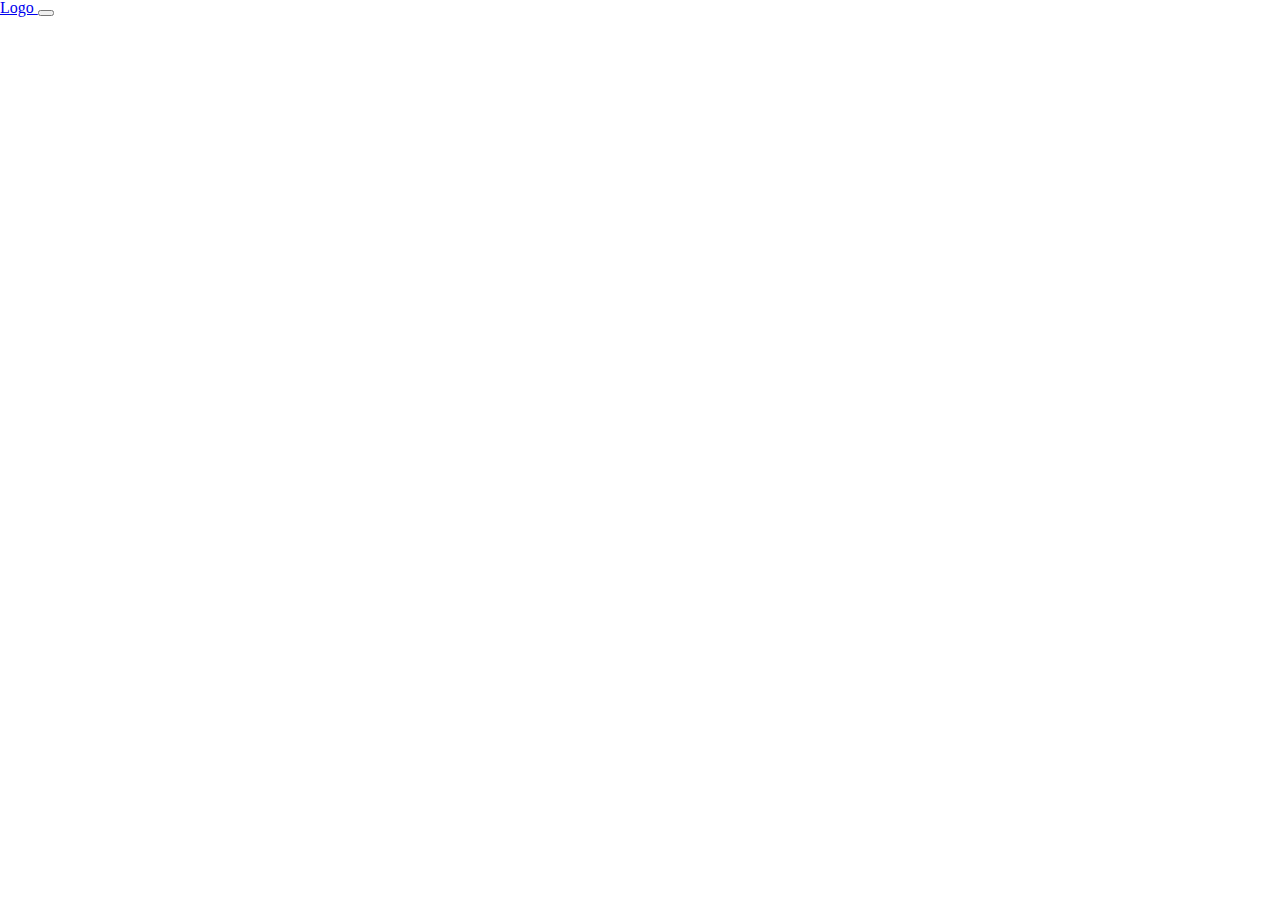
==== historical-context.html @ f142db2e "set up basic linking" ====
<!doctype html>
<html lang="en">
    <head>
        <meta charset="utf-8">
        <title>TITLE</title>
        <meta name="viewport" content="width=device-width, initial-scale=1">

        <link rel="stylesheet" href="CSS/reset.css">
        <link rel="stylesheet" href="CSS/styles.css">
    </head>
    <body>
        <!-- NAVIGATION -->
        <div class='nav-wrapper'>
            <nav class='top'>
                <div class='mobile'>
                    <a class='logo' href='#'>
                        Logo
                    </a>
                    <button class='mobile-menu'>
                        <div class='rect'></div><div class='rect'></div><div class='rect'></div>
                    </button> 
                </div>
            </nav>
        </div>

        <!-- HERO -->
        <section id='hero' class='hero'><div class='content-wrap'>

        </div></section>

        <!-- SCRIPTS -->
        <script type='text/javascript' src='JS/utils.js'></script>
        <script type='text/javascript' src='JS/scripts.js'></script>
    </body>
</html>
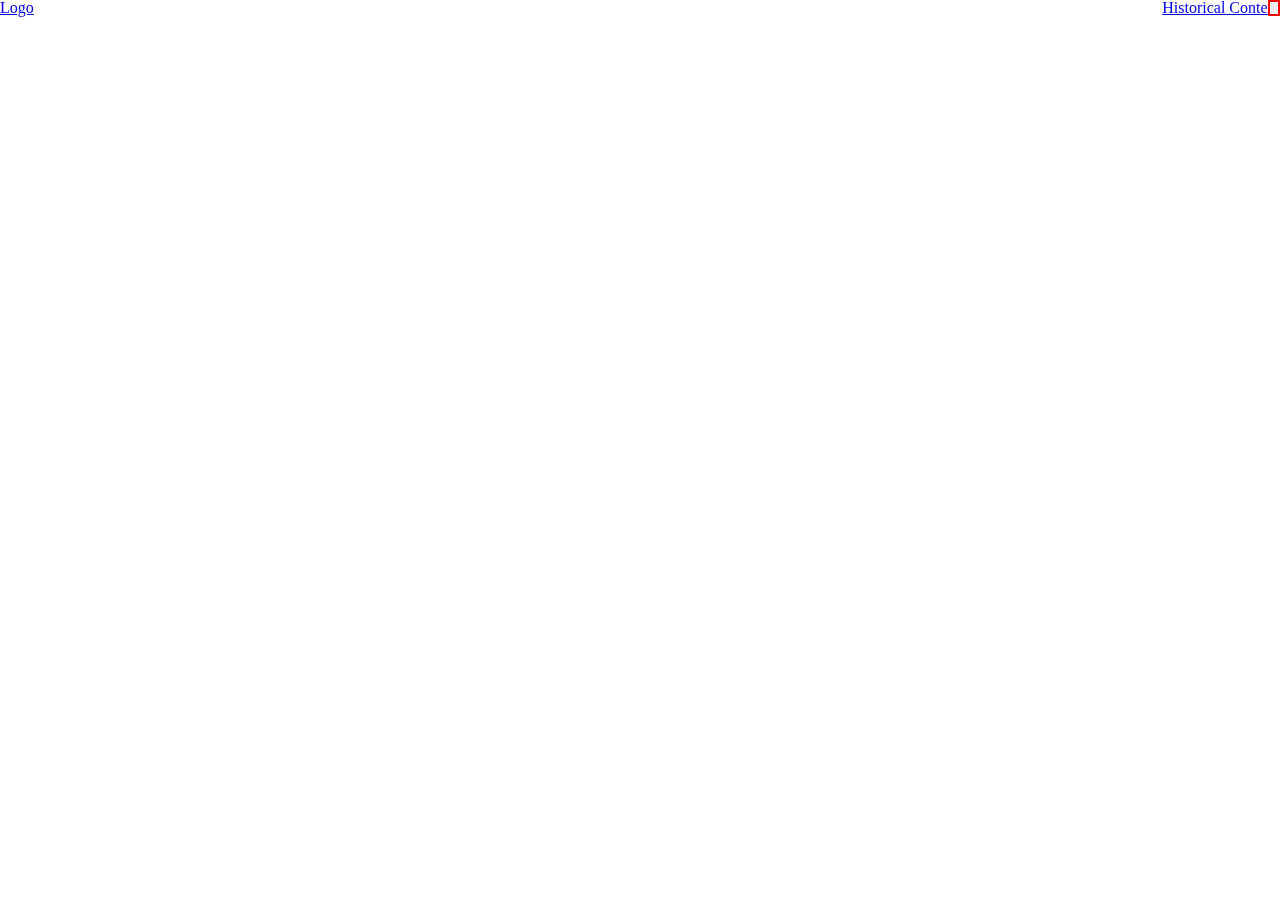
==== commit d50bc2fb: "basic menu setup" ====
--- a/historical-context.html
+++ b/historical-context.html
@@ -11,17 +11,22 @@
     <body>
         <!-- NAVIGATION -->
         <div class='nav-wrapper'>
-            <nav class='top'>
-                <div class='mobile'>
-                    <a class='logo' href='#'>
-                        Logo
-                    </a>
-                    <button class='mobile-menu'>
-                        <div class='rect'></div><div class='rect'></div><div class='rect'></div>
-                    </button> 
-                </div>
-            </nav>
-        </div>
+          <nav class='top'>
+              <div class='mobile'>
+                  <a class='logo' href='./index.html'>
+                      Logo
+                  </a>
+                  <button class='mobile-menu'>
+                      <div class='rect'></div><div class='rect'></div><div class='rect'></div>
+                  </button>
+                  <div class='hidden-menu'>
+                    <ul>
+                      <li><a href="./historical-context.html">Historical Context</a></li>
+                    </ul>
+                  </div> 
+              </div>
+          </nav>
+      </div>
 
         <!-- HERO -->
         <section id='hero' class='hero'><div class='content-wrap'>
--- a/CSS/styles.css
+++ b/CSS/styles.css
@@ -0,0 +1,24 @@
+nav.top{
+  position: fixed;
+  top: 0px; left: 0px;
+  width: 100%;
+}
+
+nav.top .mobile{
+  display: flex;
+    justify-content: space-between;
+  width: 100%;
+}
+
+button.mobile-menu {
+  position: relative;
+  padding: 4px;
+  border: 2px solid #FF0000;
+  z-index: 999;
+}
+
+nav.top .mobile .hidden-menu{
+  position: fixed;
+  top: 0px; right: 0px;
+  z-index: 900;
+}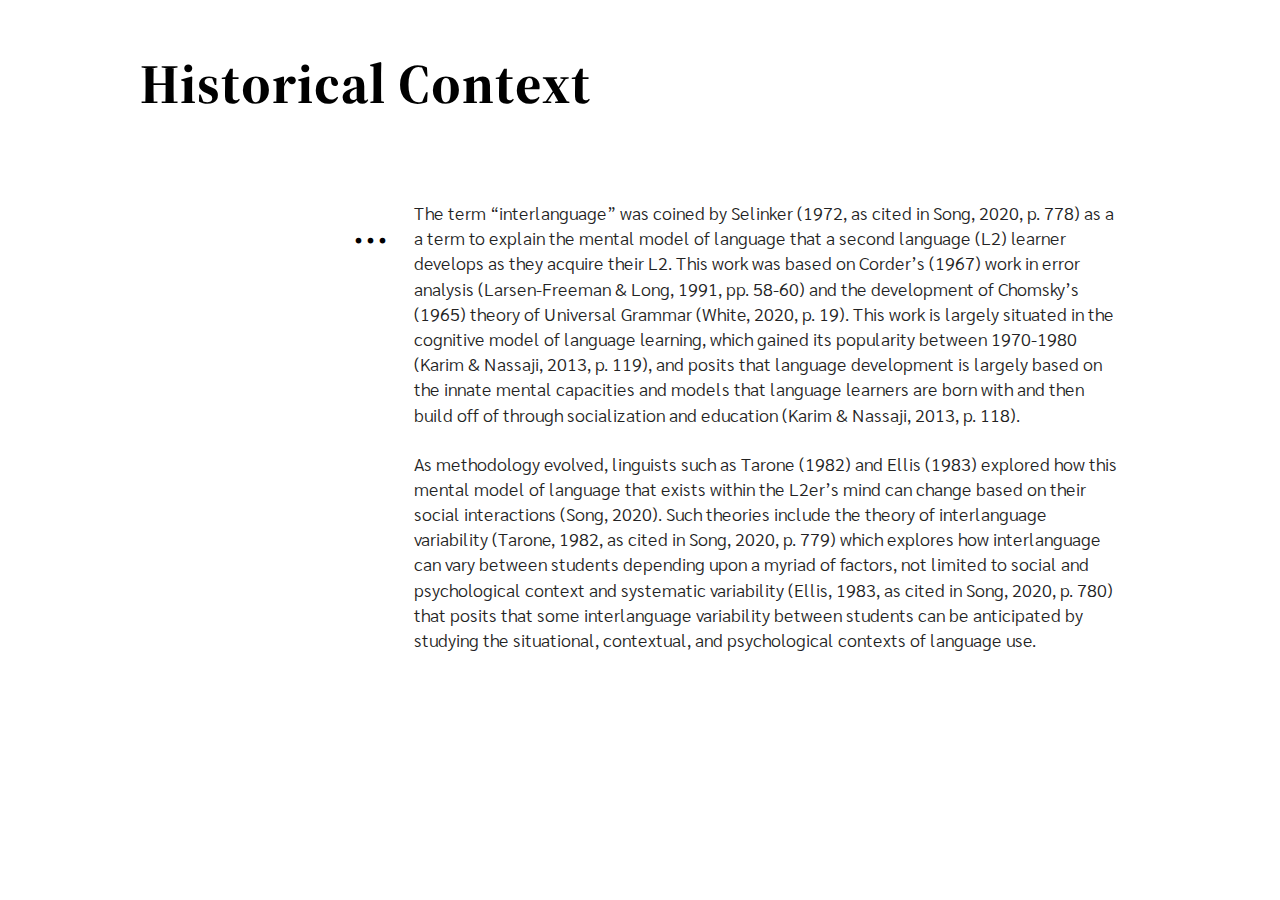
==== commit df69e131: "most of the website" ====
--- a/historical-context.html
+++ b/historical-context.html
@@ -5,36 +5,76 @@
         <title>TITLE</title>
         <meta name="viewport" content="width=device-width, initial-scale=1">
 
+        <link rel="preconnect" href="https://fonts.googleapis.com"><link rel="preconnect" href="https://fonts.gstatic.com" crossorigin><link href="https://fonts.googleapis.com/css2?family=Sarabun:ital,wght@0,300;0,400;1,300&family=Source+Serif+Pro:wght@600;700&display=swap" rel="stylesheet">
+
         <link rel="stylesheet" href="CSS/reset.css">
+        <link href="https://rossdanielconover.com/UTILS/debug-tool/debug-tools.css" rel="stylesheet">
+
         <link rel="stylesheet" href="CSS/styles.css">
     </head>
     <body>
+      <div class='debug-grid'><div class='inner'><div class='col'></div><div class='col'></div><div class='col'></div><div class='col'></div><div class='col'></div><div class='col'></div><div class='col'></div><div class='col'></div></div></div>
         <!-- NAVIGATION -->
         <div class='nav-wrapper'>
-          <nav class='top'>
-              <div class='mobile'>
-                  <a class='logo' href='./index.html'>
-                      Logo
-                  </a>
-                  <button class='mobile-menu'>
-                      <div class='rect'></div><div class='rect'></div><div class='rect'></div>
-                  </button>
-                  <div class='hidden-menu'>
-                    <ul>
-                      <li><a href="./historical-context.html">Historical Context</a></li>
-                    </ul>
-                  </div> 
-              </div>
-          </nav>
-      </div>
+            <nav class='top'>
+                <div class='mobile'>
+                    <a class='logo' href='./index.html'>
+                        Logo
+                    </a>
+                    <button class='mobile-menu'>
+                        <div class='rect'></div><div class='rect'></div><div class='rect'></div>
+                    </button>
+                    <div class='hidden-menu'>
+                      <ul>
+                        <li><a href="./historical-context.html">Historical Context</a></li>
+                        <li><a href="./presentation-of-topic.html">Presentation of Topic</a></li>
+                        <li><a href="./inquiries-and-research-questions.html">Inquiries and Research Questions</a></li>
+                        <li><a href="./supporting-information.html">Supporting Information</a></li>
+                        <li><a href="./research-review.html">Research Review</a></li>
+                        <li><a href="./discussion.html">Discussion</a></li>
+                        <li><a href="./application-and-reflection.html">Application &amp; Reflection</a></li>
+                        <li><a href="./glossary.html">Glossary</a></li>
+                        <li><a href="./references.html">References</a></li>
+                      </ul>
+                    </div> 
+                </div>
+            </nav>
+        </div>
 
         <!-- HERO -->
         <section id='hero' class='hero'><div class='content-wrap'>
-
+          <h2>Historical Context</h2>
         </div></section>
 
+        <section id='main-content'><div class='content-wrap'>
+        <div class='left-bar'>
+          <h3 id='current-side-heading'>...</h3>
+        </div>
+
+        <div class='right-content' id='section-content'>
+          <div class='sub-section' data-heading='Introduction'>
+            <p>The term &ldquo;interlanguage&rdquo; was coined by Selinker (1972, as cited in Song, 2020, p. 778) as a a term to explain the mental model of language that a second language (L2) learner develops as they acquire their L2. This work was based on Corder&rsquo;s (1967) work in error analysis (Larsen-Freeman & Long, 1991, pp. 58-60) and the development of Chomsky&rsquo;s (1965) theory of Universal Grammar (White, 2020, p. 19). This work is largely situated in the cognitive model of language learning, which gained its popularity between 1970-1980 (Karim & Nassaji, 2013, p. 119), and posits that language development is largely based on the innate mental capacities and models that language learners are born with and then build off of through socialization and education (Karim & Nassaji, 2013, p. 118).</p>
+            <p>As methodology evolved, linguists such as Tarone (1982) and Ellis (1983) explored how this mental model of language that exists within the L2er&rsquo;s mind can change based on their social interactions (Song, 2020). Such theories include the theory of interlanguage variability (Tarone, 1982, as cited in Song, 2020, p. 779) which explores how interlanguage can vary between students depending upon a myriad of factors, not limited to social and psychological context and systematic variability (Ellis, 1983, as cited in Song, 2020, p. 780) that posits that some interlanguage variability between students can be anticipated by studying the situational, contextual, and psychological contexts of language use.</p>
+            <div class='video-wrap'>
+              <iframe width="560" height="315" src="https://www.youtube.com/embed/oLmvIGAppfU" title="YouTube video player" frameborder="0" allow="accelerometer; autoplay; clipboard-write; encrypted-media; gyroscope; picture-in-picture" allowfullscreen></iframe>
+              <p class='video-note'><span class='embolden'>Video Note:</span> In this video, Elaine Tarone provides a summary of the history of interlanguage variability and social context, starting from the roots of interlanguage. This video is lengthy, so it is recommended to watch from 4:15-20:22.</p>
+            </div>
+          </div>
+          <div class='sub-section' data-heading='Impact to Second Language Acquisition (SLA)'>
+            <p>The study of interlanguage and likewise, interlanguage variability, has had large and continued impacts to the field of Second Language Acquisition (SLA). These impacts are most notably an explanation and recognition of the value of student errors (Corder, 1967), heightened awareness of the spectrum of language development that exists between the L1 “start-line” and the “finish-line” that is total acquisition of a learner&rsquo;s L2 (Selinker, 1972, as cited in Song, 2020, p. 778) and the ways that educators can leverage and account for social context to better understand learner development (Tarone, 1982, as cited in Song, 2020, p. 779).</p>
+            <p>Since the development of interlanguage variability, language teachers have better insight into how to leverage social interaction to improve a student&rsquo;s L2 progress and likewise how the social context of language use can inhibit the development of a healthy interlanguage (Tarone, 1982, as cited in Song, 2020, p. 779). This creates a more well-rounded and learner-centric field that acknowledges both psychological and social factors to learning and encourages new explorations in teaching methodology.</p>
+          </div>
+        </div>
+      </div></section>
+
         <!-- SCRIPTS -->
+        <script type='text/javascript' src='https://rossdanielconover.com/UTILS/debug-tool/DEBUGTOOL.js'></script>
         <script type='text/javascript' src='JS/utils.js'></script>
+        <script type='text/javascript' src='JS/scroll-listener.js'></script>
         <script type='text/javascript' src='JS/scripts.js'></script>
+
+        <script type='text/javascript'>
+          connectScroll(document.getElementById('section-content'),document.getElementById('current-side-heading'));
+        </script>
     </body>
-</html>+</html>
--- a/CSS/styles.css
+++ b/CSS/styles.css
@@ -1,13 +1,52 @@
+/*:::::::::::::::::::::::::::::::::::::::::::::::::::::::::::::::::::::::::::::::::::::::::::::::::::::::::::::::
+::::::::::::::::::::                                                                         ::::::::::::::::::::
+::::::::::::::::::::  TYPOGRAPHY                                                             ::::::::::::::::::::
+::::::::::::::::::::                                                                         ::::::::::::::::::::
+:::::::::::::::::::::::::::::::::::::::::::::::::::::::::::::::::::::::::::::::::::::::::::::::::::::::::::::::*/
+h1,h2,h3{ font-family: 'Source Serif Pro', serif }
+h4,h5,h6, p{ font-family: 'Sarabun', sans-serif }
+
+/* h1{} */
+h2{ font-size: 5.6em; font-weight: 700 }
+h3{ font-size: 4.8em; line-height: 1.1 }
+h4{ font-size: 3.2em; line-height: 1.2 }
+h5{ font-size: 2.4em }
+h6{ font-size: 1.7em; font-weight: 700 }
+h1,h2,h3{letter-spacing:1px}
+
+p{ font-size: 1.8em; line-height: 1.4; font-weight: 300; color: #222 }
+
+/*:::::::::::::::::::::::::::::::::::::::::::::::::::::::::::::::::::::::::::::::::::::::::::::::::::::::::::::::
+::::::::::::::::::::                                                                         ::::::::::::::::::::
+::::::::::::::::::::  LAYOUT                                                                 ::::::::::::::::::::
+::::::::::::::::::::                                                                         ::::::::::::::::::::
+:::::::::::::::::::::::::::::::::::::::::::::::::::::::::::::::::::::::::::::::::::::::::::::::::::::::::::::::*/
+
+.content-wrap{
+  max-width: 1000px;
+  margin: 0 auto;
+}
+
+/*:::::::::::::::::::::::::::::::::::::::::::::::::::::::::::::::::::::::::::::::::::::::::::::::::::::::::::::::
+::::::::::::::::::::                                                                         ::::::::::::::::::::
+::::::::::::::::::::  NAVIGATION                                                             ::::::::::::::::::::
+::::::::::::::::::::                                                                         ::::::::::::::::::::
+:::::::::::::::::::::::::::::::::::::::::::::::::::::::::::::::::::::::::::::::::::::::::::::::::::::::::::::::*/
+
 nav.top{
+  display: none;
   position: fixed;
   top: 0px; left: 0px;
   width: 100%;
+  height: 4.8rem;
 }
 
 nav.top .mobile{
   display: flex;
     justify-content: space-between;
   width: 100%;
+    max-width: 1000px;
+  margin: 0 auto;
 }
 
 button.mobile-menu {
@@ -21,4 +60,233 @@
   position: fixed;
   top: 0px; right: 0px;
   z-index: 900;
-}+}
+
+.embolden{
+  font-weight: 700;
+}
+
+/*:::::::::::::::::::::::::::::::::::::::::::::::::::::::::::::::::::::::::::::::::::::::::::::::::::::::::::::::
+::::::::::::::::::::                                                                         ::::::::::::::::::::
+::::::::::::::::::::  TABLE OF CONTENTS                                                      ::::::::::::::::::::
+::::::::::::::::::::                                                                         ::::::::::::::::::::
+:::::::::::::::::::::::::::::::::::::::::::::::::::::::::::::::::::::::::::::::::::::::::::::::::::::::::::::::*/
+
+#table-of-contents ul.main{ 
+  margin-bottom: 2.4rem;
+  font-size: 1.6em;
+  font-family: 'Sarabun', sans-serif;
+}
+
+#table-of-contents ul.main > li{ margin-bottom: .4rem }
+#table-of-contents ul.main > li >a {font-weight: 700}
+
+#table-of-contents ul.main ul.subsections{ 
+  width: 100%;
+  font-size: .9em;
+}
+
+#table-of-contents ul.main ul.subsections > li{ margin-top: .8rem; }
+#table-of-contents ul.main ul.subsections > li:first-of-type{ margin-top: 0; }
+
+#table-of-contents a{ text-decoration: none; color: #000 }
+
+/*:::::::::::::::::::::::::::::::::::::::::::::::::::::::::::::::::::::::::::::::::::::::::::::::::::::::::::::::
+::::::::::::::::::::                                                                         ::::::::::::::::::::
+::::::::::::::::::::  SECTIONS                                                               ::::::::::::::::::::
+::::::::::::::::::::                                                                         ::::::::::::::::::::
+:::::::::::::::::::::::::::::::::::::::::::::::::::::::::::::::::::::::::::::::::::::::::::::::::::::::::::::::*/
+
+/*:::::::::::::::::::::::::::::::::::::::::::::::::::::::::::::::::::::::::::::::::::::::::::::::::::::::::::::::
+::::::::::::::::::::  HERO                                                                   ::::::::::::::::::::
+:::::::::::::::::::::::::::::::::::::::::::::::::::::::::::::::::::::::::::::::::::::::::::::::::::::::::::::::*/
+#hero{
+  margin-top: 4rem;
+  height: 16rem;
+  padding-top: 1.6rem;
+}
+
+#hero p.sub-header{
+  font-size: 2em;
+}
+
+/*:::::::::::::::::::::::::::::::::::::::::::::::::::::::::::::::::::::::::::::::::::::::::::::::::::::::::::::::
+::::::::::::::::::::  MAIN CONTENT                                                           ::::::::::::::::::::
+:::::::::::::::::::::::::::::::::::::::::::::::::::::::::::::::::::::::::::::::::::::::::::::::::::::::::::::::*/
+
+#main-content{
+  position: relative;
+  height: calc(100vh - 20rem);
+}
+
+#main-content .content-wrap{
+  width: 100%;
+  position: relative;
+  height: 100%;
+}
+
+/*::::  LEFT BAR    ::::::::::::::::::*/
+
+.left-bar{
+  position: absolute;
+  width: 25%;
+
+  text-align: right;
+}
+
+/*::::  RIGHT CONTENT    ::::::::::::::::::*/
+
+.right-content{
+  position: absolute;
+  width: 75%; height: 100%;
+  left: 25%;
+  overflow-y: scroll;
+  padding-left: 2.4rem;
+  padding-bottom: 4.8rem;
+  padding-right: 1.6rem;
+}
+
+.right-content .main-section{
+  margin-bottom: 9.6rem;
+}
+
+.right-content h3{ margin-bottom: 1.6rem; }
+.right-content h4{ margin-bottom: 1.6rem; }
+.right-content h5{ margin-bottom: 1.6rem; }
+.right-content h6{ margin-bottom: .8rem; }
+.right-content p{ margin-bottom: 2.4rem; }
+
+  .right-content::-webkit-scrollbar{ width: 2px }
+  .right-content::-webkit-scrollbar-thumb{ background: #000 }
+
+.right-content .sub-section{
+  position: relative;
+  margin-top: 4.8rem;
+}
+
+.right-content .sub-section:first-of-type{margin-top:0}
+
+.video-wrap{
+  display: flex;
+  justify-content: center;
+  flex-direction: column;
+  align-items: center;
+  padding: 4rem 0;
+}
+
+.video-wrap p.video-note{
+  font-style: italic;
+  font-size: 1.6em;
+  max-width: 560px;
+  margin-top: 1.6rem;
+}
+
+.key-player{
+  display:flex;
+  flex-wrap: wrap;
+  margin-top: 4.8em;
+}
+
+.key-player > h5,
+.key-player > h6,
+.key-player > p{
+  width: 100%;
+}
+
+.key-player .left{
+  width: 32%;
+}
+
+.key-player .left img{
+  width: calc(100% - 1.6rem);
+}
+
+.key-player .right{
+  width: 68%;
+}
+
+.key-player .image-note{
+  font-size: 1.2em;
+  color: #666;
+  margin-bottom: 0;
+}
+
+.key-player h6{ margin-top: .8rem }
+
+.right-content ul{
+  list-style: disc;
+  padding-left: 1.8rem;
+}
+
+.right-content li{
+  font-family: 'Sarabun', sans-serif;
+  font-size: 1.8em;
+  font-weight: 300;
+  color: #222;
+  line-height: 1.4;
+  margin-bottom: 1.6rem;
+}
+
+.right-content p.author-name{
+  font-size: 2em;
+  margin-bottom: .8rem;
+}
+
+a.article-link{
+  color: #000;
+  font-size: 1.8em;
+  margin-bottom: 2.4rem;
+  display: block;
+}
+
+.pull{
+  border: 1px solid #000;
+  padding: 1.6rem;
+
+  font-size: .8em;
+}
+
+.pull.episode .chunk{
+  display: flex;
+}
+
+.pull.episode .chunk p span{ display: block }
+
+
+.excerpt-wrap{
+  width: 100%;
+  border: 1px solid #000;
+  padding: 2.4rem;
+}
+
+.excerpt-wrap img{
+  width: 75%;
+}
+
+p.excerpt-note{
+  font-style: italic;
+  font-size: 1.6em;
+  max-width: 560px;
+  margin-top: 1.6rem;
+}
+
+
+
+  .debug-grid {display: none !important }
+
+.debug-grid{
+  position: fixed;
+  display: flex;
+  width: 100vw;
+  height: 100vh;
+}
+
+.debug-grid .inner{ width: 100%; max-width: 1000px; margin: 0 auto; display: flex;}
+
+.debug-grid .inner .col{
+  border-right: 1px solid rgba(0,0,0,.1);
+  width: 12.5%;
+  height: 100%;
+}
+
+.debug-grid .inner .col:first-of-type{border-left: 1px solid rgba(0,0,0,.1);}
